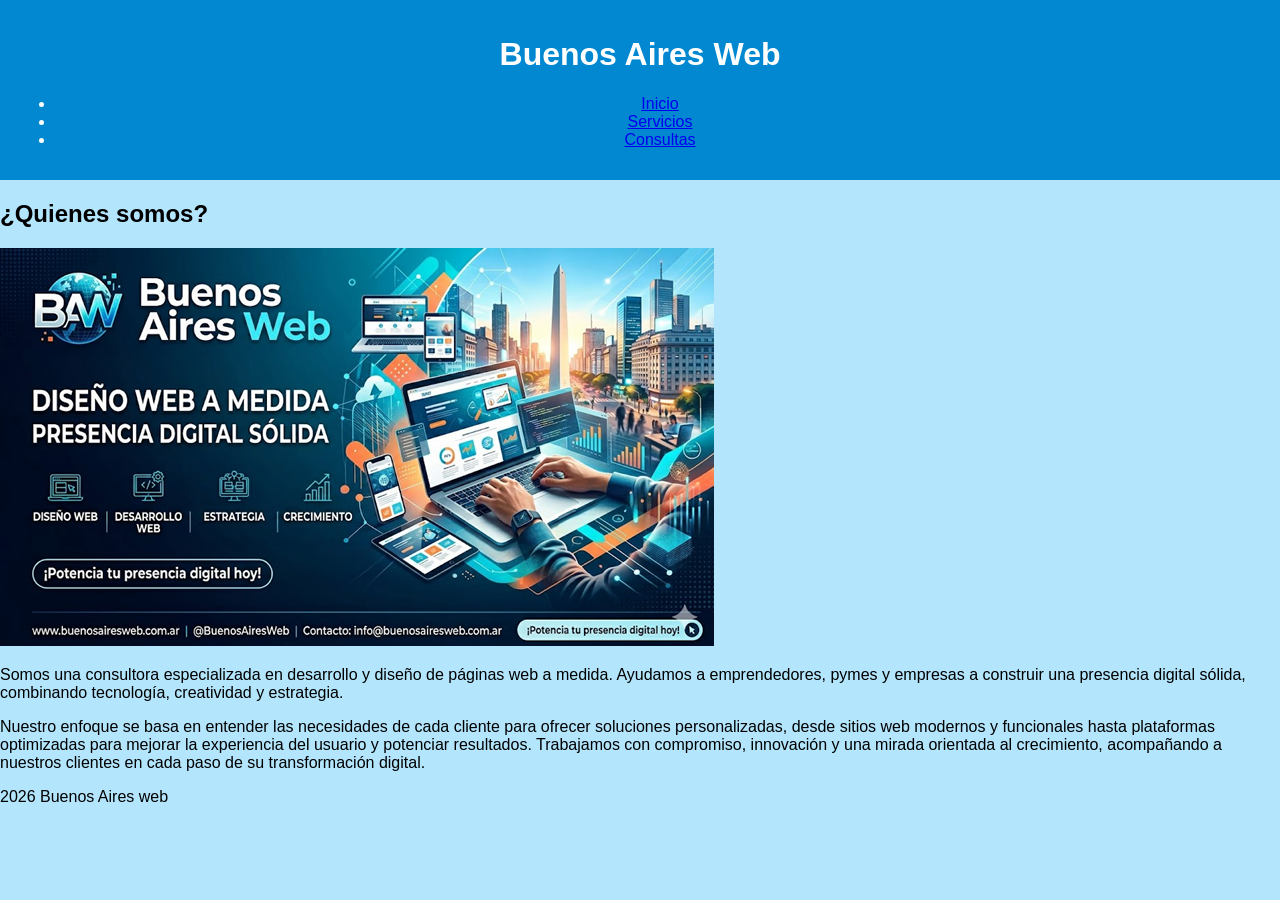
==== index.html @ 30e3fd20 "Add files via upload" ====
<!DOCTYPE html>
<html lang="en">
<head>
    <meta charset="UTF-8">
    <meta name="viewport" content="width=device-width, initial-scale=1.0">
    <title>Buenos Aires Web</title>
    <link rel="stylesheet" href="consultorastyle.css">
</head>
<body>
    <header>
        <h1>Buenos Aires Web</h1>
     <nav>
        <ul>
            <li><a href="index2.html">Inicio</a></li>
            <li><a href="servicios.html">Servicios</a></li>
            <li><a href="contactos2.html">Consultas</a></li>
        </ul>
     </nav>
    </header>
    <main>
        <section>
            <h2>¿Quienes somos?</h2>
                <img src="img.jpg1.png" alt="servicios Web">
            <p> Somos una consultora especializada en desarrollo y
          diseño de páginas web a medida. Ayudamos a emprendedores, pymes y empresas a
         construir una presencia digital sólida, combinando tecnología, creatividad y estrategia.</p>
         <p>Nuestro enfoque se basa en entender las necesidades de cada cliente para ofrecer
          soluciones personalizadas, desde sitios web modernos y funcionales hasta plataformas
         optimizadas para mejorar la experiencia del usuario y potenciar resultados.
         Trabajamos con compromiso, innovación y una mirada orientada al crecimiento,
         acompañando a nuestros clientes en cada paso de su transformación digital.</p>
        </section>
    </main>
    <footer>
        <p>2026 Buenos Aires web</p>
    </footer>
</body>
</html>
---- consultorastyle.css ----
/* Inicio*/
body {
    font-family: 'Franklin Gothic Medium', 'Arial Narrow', Arial, sans-serif;
    margin: 0;
    background-color: #b3e5fc;

}
header {
    background-color: #0288d1;
    color: white;
    padding: 15px;
    text-align: center;
}
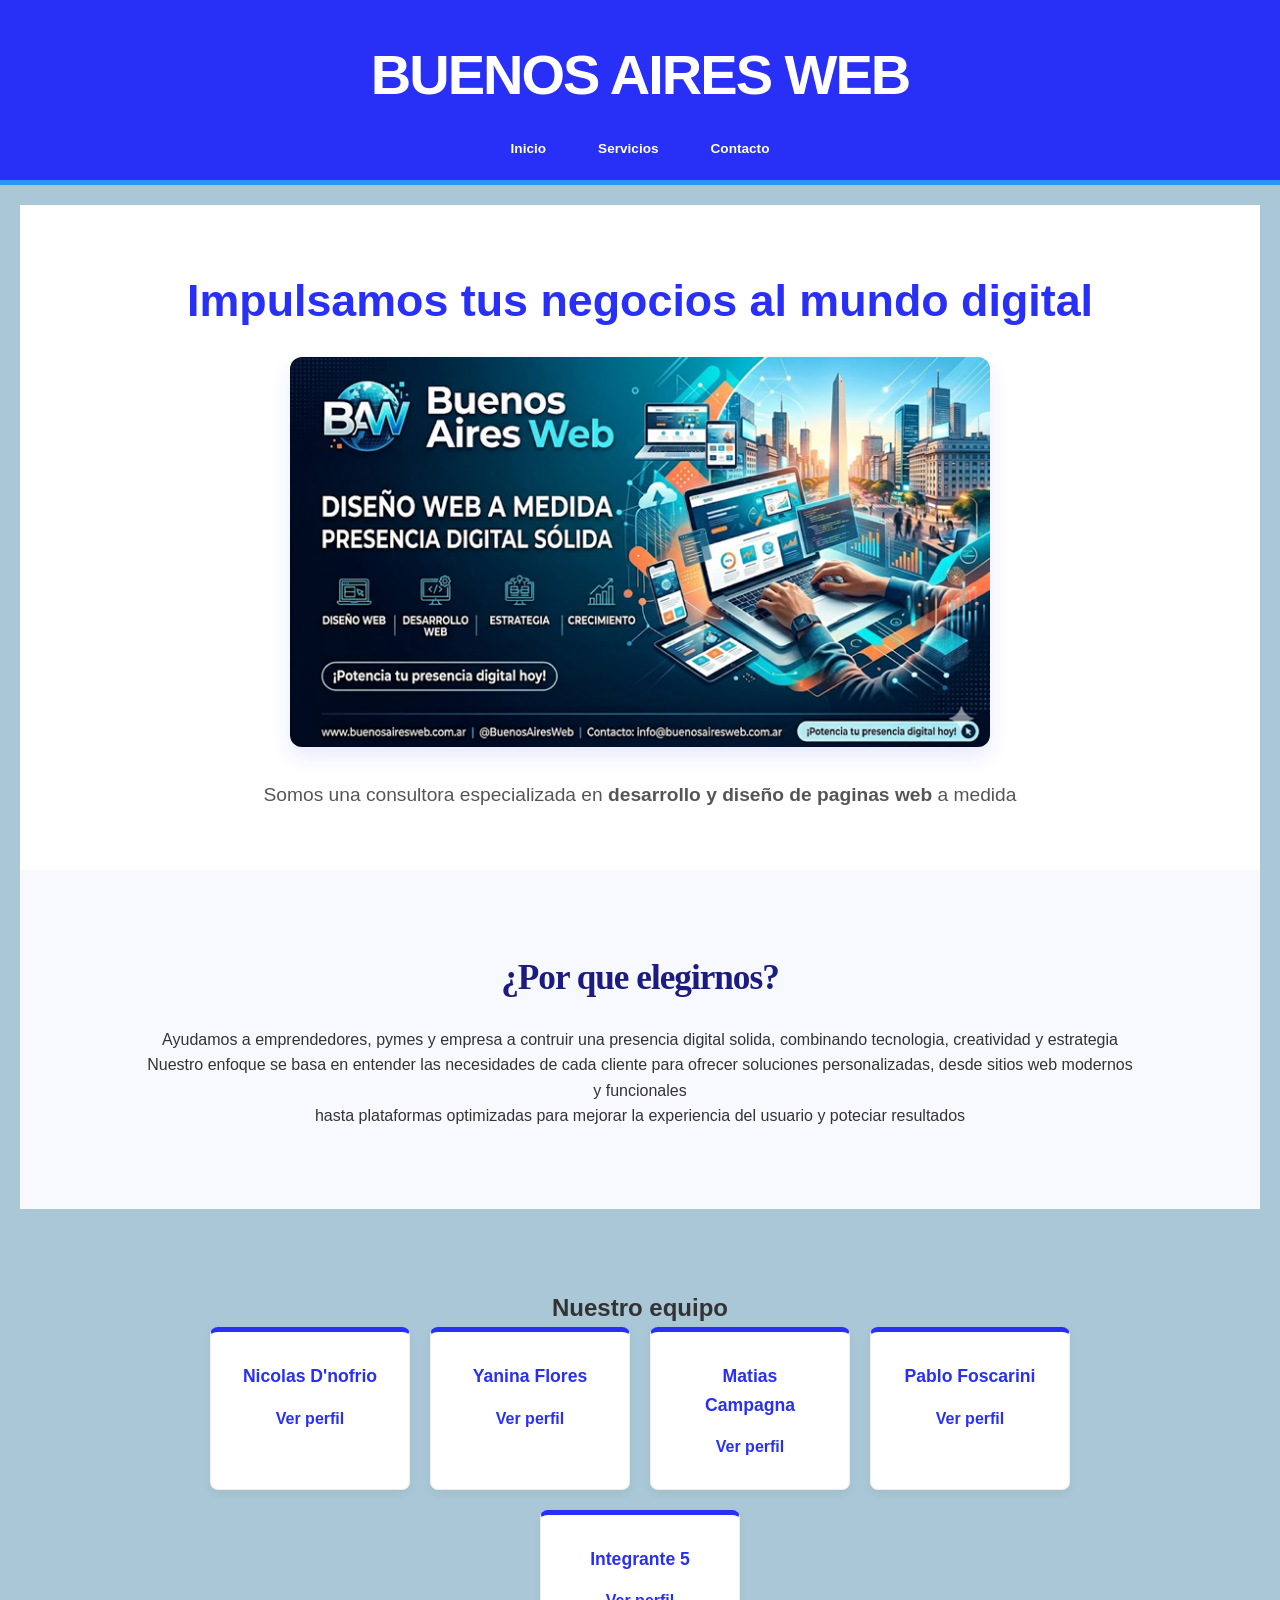
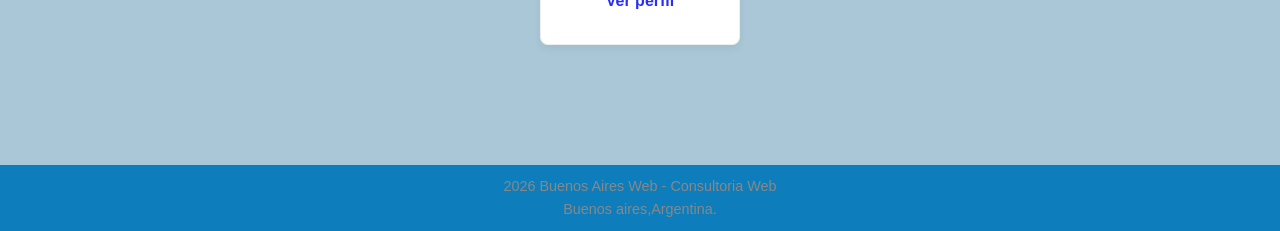
==== commit 4bd258a6: "Buenos aire web-Proyecto" ====
--- a/index.html
+++ b/index.html
@@ -3,36 +3,69 @@
 <head>
     <meta charset="UTF-8">
     <meta name="viewport" content="width=device-width, initial-scale=1.0">
-    <title>Buenos Aires Web</title>
-    <link rel="stylesheet" href="consultorastyle.css">
+    <title>Buenos Aires Web | Consultoria Web</title>
+    <link rel="stylesheet" href="style.css">
 </head>
 <body>
     <header>
-        <h1>Buenos Aires Web</h1>
-     <nav>
-        <ul>
-            <li><a href="index2.html">Inicio</a></li>
-            <li><a href="servicios.html">Servicios</a></li>
-            <li><a href="contactos2.html">Consultas</a></li>
-        </ul>
-     </nav>
+        <div class="logo">Buenos Aires Web</div>
+
+        <nav>
+            <ul>
+                <li><a href="index.html">Inicio</a></li>
+                <li><a href="servicios.html">Servicios</a></li>
+                <li><a href="contactos.html">Contacto</a></li>
+            </ul>
+        </nav>
     </header>
     <main>
-        <section>
-            <h2>¿Quienes somos?</h2>
-                <img src="img.jpg1.png" alt="servicios Web">
-            <p> Somos una consultora especializada en desarrollo y
-          diseño de páginas web a medida. Ayudamos a emprendedores, pymes y empresas a
-         construir una presencia digital sólida, combinando tecnología, creatividad y estrategia.</p>
-         <p>Nuestro enfoque se basa en entender las necesidades de cada cliente para ofrecer
-          soluciones personalizadas, desde sitios web modernos y funcionales hasta plataformas
-         optimizadas para mejorar la experiencia del usuario y potenciar resultados.
-         Trabajamos con compromiso, innovación y una mirada orientada al crecimiento,
-         acompañando a nuestros clientes en cada paso de su transformación digital.</p>
+        <section id="Inicio">
+            <h1>Impulsamos tus negocios al mundo digital</h1>
+            <img src="img.jpg1.png" alt="servicios web">
+            <div class="contenido inicio">
+            <p>Somos una consultora especializada en <strong>desarrollo y diseño de paginas web </strong> a medida</p>
+            </div>
+
         </section>
+        <section class="propuesta">
+            <div class="contenido-propuesta"></div>
+            <h2>¿Por que elegirnos?</h2>
+            <p>Ayudamos a emprendedores, pymes y empresa a contruir una presencia digital solida, combinando tecnologia, creatividad y estrategia<br>
+            Nuestro enfoque se basa en entender las necesidades de cada cliente para ofrecer soluciones personalizadas, desde sitios web modernos y funcionales <br>
+            hasta plataformas optimizadas para mejorar la experiencia del usuario y poteciar resultados</p>
+        </section>
+        <section class="equipo">
+      <h2>Nuestro equipo</h2>
+      <div class="cards">
+        <div class="card">
+          <h3>Nicolas D'nofrio</h3>
+          <a href="https://nidonofrio.github.io/proyecto1jueves/" target="_blank" rel="noopener">Ver perfil</a>
+        </div>
+        <div class="card">
+          <h3>Yanina Flores</h3>
+          <a href="https://yanifb.github.io/Proyecto1.Jueves/" target="_blank" rel="noopener">Ver perfil</a>
+        </div>
+        <div class="card">
+          <h3>Matias Campagna</h3>
+          <a href="https://maticampa.github.io/proyecto1jueves/" target="_blank" rel="noopener">Ver perfil</a>
+        </div>
+        <div class="card">
+          <h3>Pablo Foscarini</h3>
+          <a href="https://pfoscarini.github.io/proyecto1jueves/" target="_blank" rel="noopener">Ver perfil</a>
+        </div>
+        <div class="card">
+          <h3>Integrante 5</h3>
+          <a href="#">Ver perfil</a>
+        </div>
+      </div>
+    </section>
+
     </main>
     <footer>
-        <p>2026 Buenos Aires web</p>
+        <div class="informacion">
+        <p> 2026 Buenos Aires Web - Consultoria Web</p>
+        <p>Buenos aires,Argentina.</p>
+        </div>
     </footer>
 </body>
 </html>
--- a/style.css
+++ b/style.css
@@ -0,0 +1,204 @@
+* {
+    margin: 0;
+    padding: 0;
+    box-sizing: border-box;
+}
+body {
+    font-family: Arial, Helvetica, sans-serif;
+    background-color: #a9c7d6;
+    color: #333;
+    line-height: 1.6;
+}
+/*navegacion*/
+header {
+    display: flex;
+    align-items: center;
+    gap: 15px;
+    padding: 20px 0;
+    background-color: #282ff6;
+    border-bottom: 5px solid #2896F6;
+    position: sticky;
+    top: 0;
+    z-index: 1000;
+    flex-direction: column;
+}
+.logo {
+    font-weight: 900;
+    font-size: 3.5rem;
+    color: white;
+    text-transform: uppercase;
+    letter-spacing: -2px;
+    margin-top: 10px;
+}
+header nav ul {
+    display: flex;
+    flex-direction: row;
+    list-style: none;
+    gap: 20px;
+    padding: 0;
+}
+/* botones*/
+header nav ul li a {
+    text-decoration: none;
+    color: white;
+    font-weight: 700;
+    font-size: 0.85rem;
+    padding: 8px 16px;
+    transition:0.3s;
+    text-transform: capitalize;
+}
+header nav ul li a:hover {
+    background-color: #8828f6;
+    color: white;
+    border-radius: 4px;
+}
+
+/* abajo de los botones */
+#Inicio {
+    padding: 60px 10%;
+    text-align: center;
+    background-color: white;
+}
+
+#Inicio h1 {
+    font-size: 2.8rem;
+    color: #282ff6;
+    margin-bottom: 20px;
+
+}
+
+#Inicio img {
+    width: 100%;
+    max-width: 700px;
+    border-radius: 12px;
+    margin-bottom: 25px;
+    box-shadow: 0 10px 20px rgba(40, 47, 246, 0.1);
+    display: inline-block;
+}
+
+.contenido.inicio p {
+    font-size: 1.2rem;
+    color: #555555;
+    max-width: 800px;
+    margin: 0 auto;
+}
+.propuesta {
+    padding: 80px 10%;
+    background-color: #f8f9ff; 
+    text-align: center;
+}
+
+.propuesta h2 {
+    font-size: 2.2rem;
+    color: #1b1b82; 
+    margin-bottom: 20px;
+    font-family: 'lucida Sans Unicode';
+    font-weight: 800;
+    letter-spacing: -1px;
+}
+
+.servicios {
+  display: flex;
+  justify-content: center;
+  gap: 20px;
+  flex-wrap: wrap;
+  margin-top: 20px;
+}
+
+.servicio {
+  background-color: #d6e6ef; /* celeste */
+  padding: 20px;
+  border-radius: 10px;
+  width: 250px;
+  box-shadow: 0 2px 5px rgba(0,0,0,0.2);
+}
+
+.servicio h3 {
+  color: #0e7dbb;
+}
+.equipo {
+    padding: 80px 10%;
+    text-align: center;
+}
+.cards {
+    display: flex;
+    flex-wrap: wrap;
+    justify-content: center;
+    gap: 20px;
+}
+.card {
+    background: #fff;
+    border: 1px solid #eee;
+    border-top: 5px solid #282ff6;
+    padding: 30px;
+    border-radius: 8px;
+    width: 200px;
+    box-shadow: 0 4px 10px rgba(0,0,0,0.05);
+}
+.card h3 {
+    margin-bottom: 15px;
+    font-size: 1.1rem;
+    color: #282ff6;
+}
+.card a {
+    text-decoration: none;
+    color: #282ff6;
+    font-weight: bold;
+}
+.card a:hover {
+    color: #8828f6;
+
+}
+
+.informacion p {
+    font-size: 0.9rem;
+    color: #888888;
+}
+.menu {
+  list-style: none;
+  display: flex;
+  justify-content: center;
+  gap: 20px;
+  padding: 0;
+  margin-top: 10px;
+}
+
+.menu a {
+  color: white;
+  text-decoration: none;
+  font-weight: bold;
+}
+
+.menu a:hover {
+  text-decoration: underline;
+}
+
+main {
+  padding: 20px;
+  text-align: center;
+}
+
+footer {
+  text-align: center;
+  padding: 10px;
+  background-color: #0e7dbb;
+  color: white;
+  margin-top: 20px;
+}
+@media (max-width: 600px) {
+    .logo {
+        font-size: 1.8rem;
+
+    }
+    header nav ul {
+        flex-direction: column;
+        gap: 10px;
+        text-align: center;
+    }
+    section {
+        padding: 40px 5%;
+    }
+    .card {
+        width: 100%;
+    }
+}
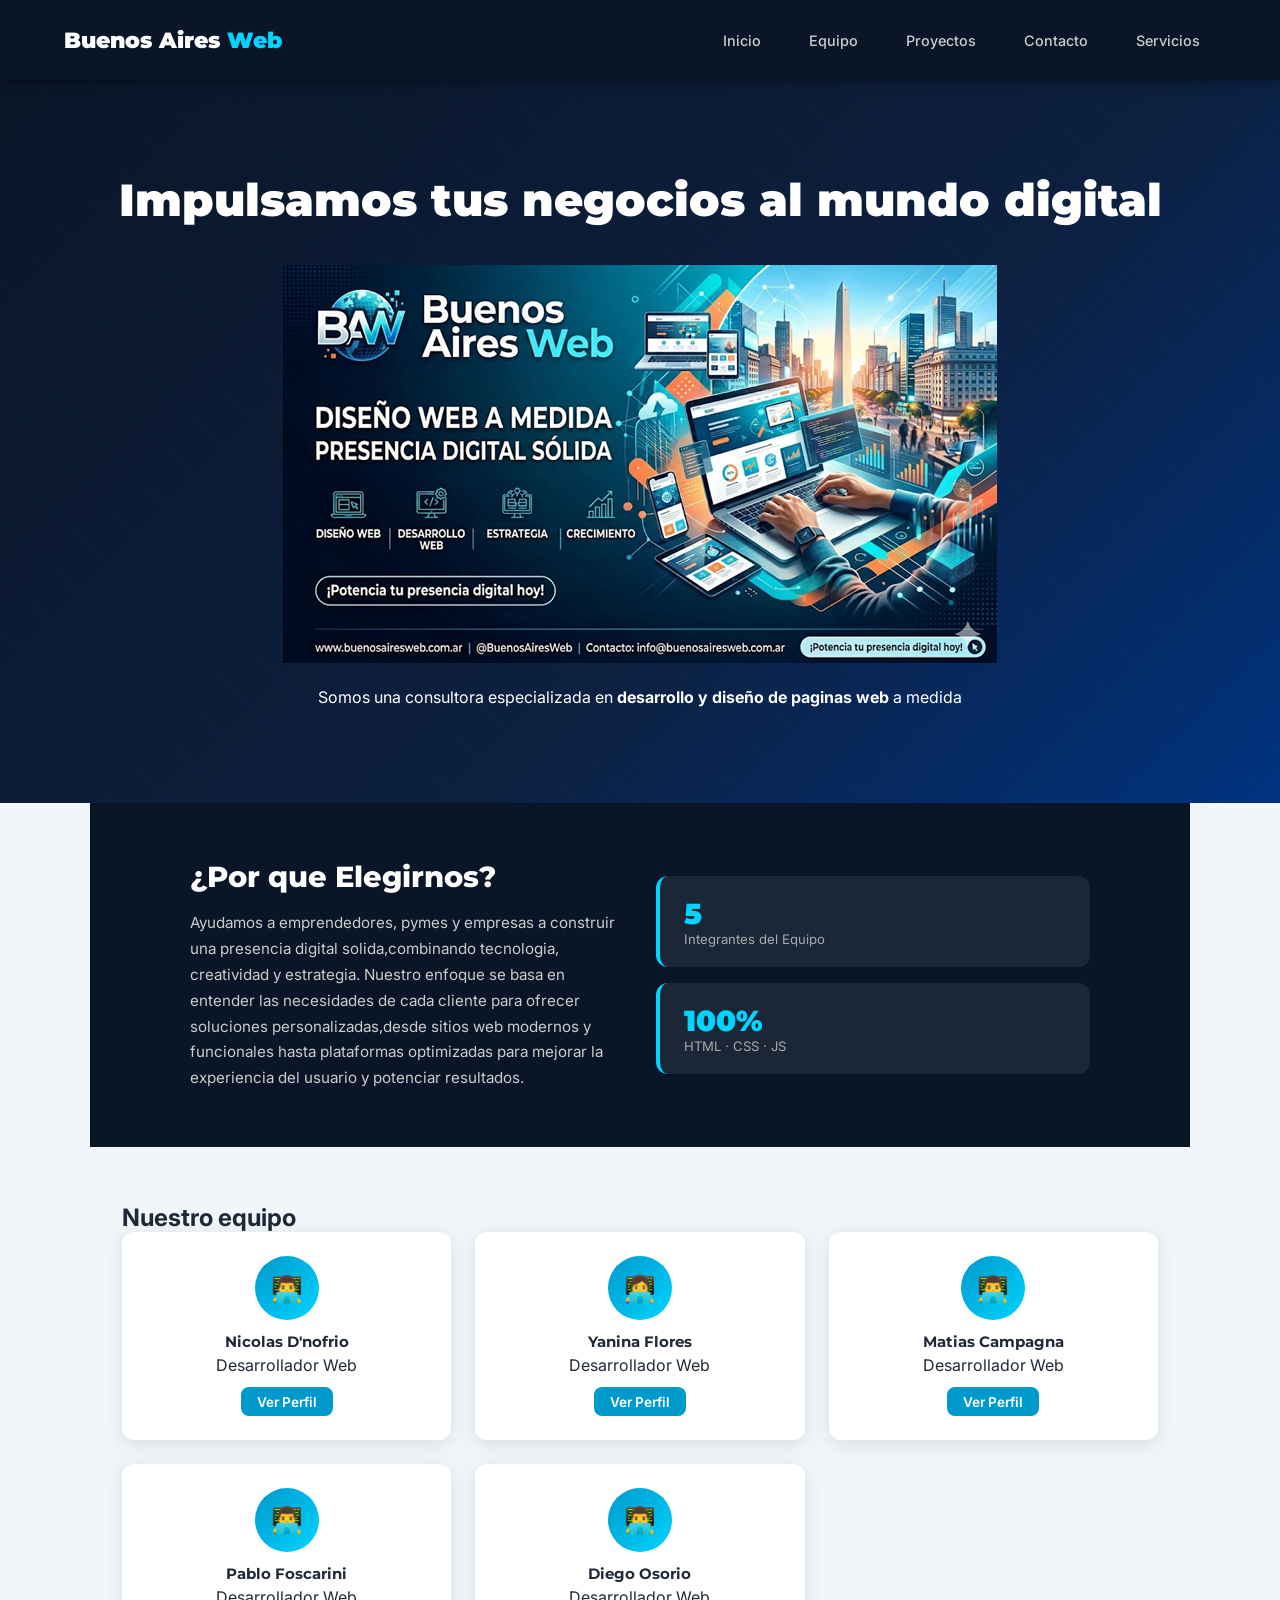
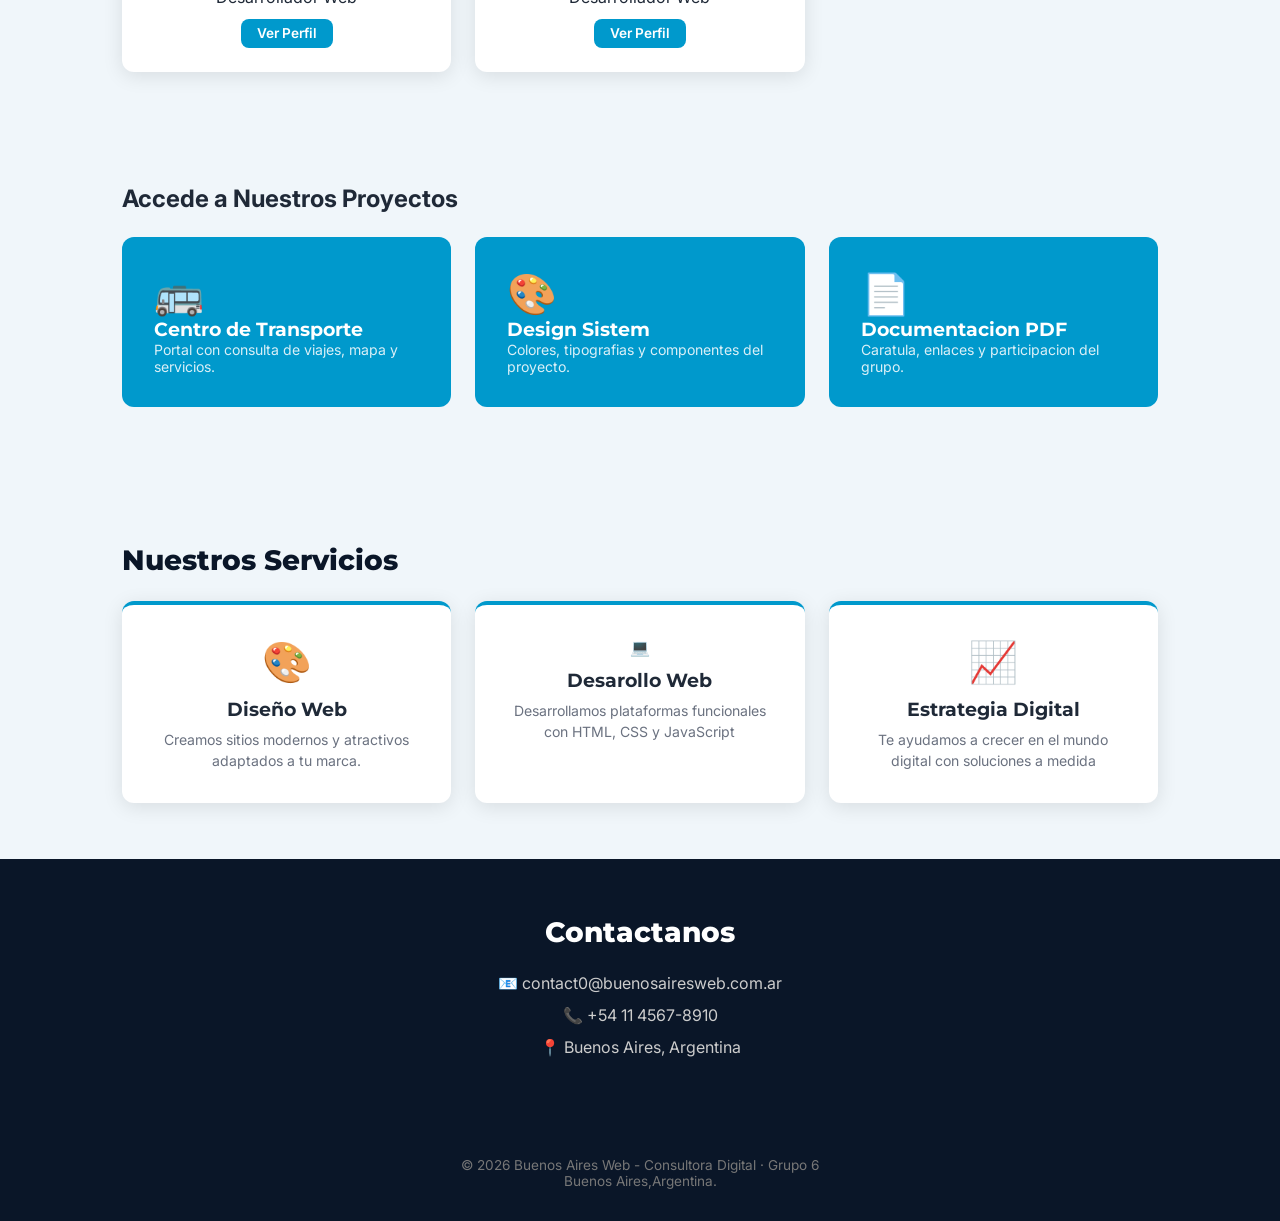
==== commit 9491a9e5: "Add files via upload" ====
--- a/index.html
+++ b/index.html
@@ -3,23 +3,25 @@
 <head>
     <meta charset="UTF-8">
     <meta name="viewport" content="width=device-width, initial-scale=1.0">
-    <title>Buenos Aires Web | Consultoria Web</title>
+    <title>Buenos Aires Web | Desarrollo y Consultoria Web</title>
     <link rel="stylesheet" href="style.css">
 </head>
 <body>
     <header>
-        <div class="logo">Buenos Aires Web</div>
+        <div class="logo">Buenos Aires <span>Web</span></div>
 
         <nav>
             <ul>
-                <li><a href="index.html">Inicio</a></li>
-                <li><a href="servicios.html">Servicios</a></li>
-                <li><a href="contactos.html">Contacto</a></li>
+                <li><a href="#inicio">Inicio</a></li>
+                <li><a href="#equipo">Equipo</a></li>
+                <li><a href="#proyectos">Proyectos</a></li>
+                <li><a href="#contacto">Contacto</a></li>
+                <li><a href="#servicios">Servicios</a></li>
             </ul>
         </nav>
     </header>
     <main>
-        <section id="Inicio">
+        <section id="inicio" class="hero">
             <h1>Impulsamos tus negocios al mundo digital</h1>
             <img src="img.jpg1.png" alt="servicios web">
             <div class="contenido inicio">
@@ -28,44 +30,117 @@
 
         </section>
         <section class="propuesta">
-            <div class="contenido-propuesta"></div>
-            <h2>¿Por que elegirnos?</h2>
-            <p>Ayudamos a emprendedores, pymes y empresa a contruir una presencia digital solida, combinando tecnologia, creatividad y estrategia<br>
-            Nuestro enfoque se basa en entender las necesidades de cada cliente para ofrecer soluciones personalizadas, desde sitios web modernos y funcionales <br>
-            hasta plataformas optimizadas para mejorar la experiencia del usuario y poteciar resultados</p>
+            <div class="propuesta-inner">
+              <div>
+                <h2>¿Por que Elegirnos?</h2>
+                <p>Ayudamos a emprendedores, pymes y empresas a construir una presencia digital solida,combinando tecnologia, creatividad y estrategia.
+                  Nuestro enfoque se basa en entender las necesidades de cada cliente para ofrecer soluciones personalizadas,desde sitios web modernos y funcionales hasta plataformas optimizadas para mejorar la experiencia del usuario y potenciar resultados.</p>
+              </div>
+              <div class="propuesta-stats">
+                <div class="p-stat">
+                  <div class="num">5</div>
+                  <div class="lbl">Integrantes del Equipo</div>
+                </div>
+                <div class="p-stat">
+                  <div class="num">100%</div>
+                  <div class="lbl">HTML · CSS · JS</div>
+                </div>
+              </div>
+            </div>
         </section>
-        <section class="equipo">
+        <section id="equipo" class="equipo">
       <h2>Nuestro equipo</h2>
-      <div class="cards">
-        <div class="card">
+      <div class="team-grid">
+
+        <div class="team-card">
+          <div class="avatar">👨‍💻</div>
           <h3>Nicolas D'nofrio</h3>
-          <a href="https://nidonofrio.github.io/proyecto1jueves/" target="_blank" rel="noopener">Ver perfil</a>
+          <p>Desarrollador Web</p>
+          <a href="https://nidonofrio.github.io/proyecto1jueves/" target="_blank">Ver Perfil</a>
         </div>
-        <div class="card">
+
+        <div class="team-card">
+          <div class="avatar">👩‍💻</div>
           <h3>Yanina Flores</h3>
-          <a href="https://yanifb.github.io/Proyecto1.Jueves/" target="_blank" rel="noopener">Ver perfil</a>
+          <p>Desarrollador Web</p>
+          <a href="https://yanifb.github.io/Proyecto1.Jueves/" target="_blank">Ver Perfil</a>
         </div>
-        <div class="card">
+        <div class="team-card">
+          <div class="avatar">👨‍💻</div>
           <h3>Matias Campagna</h3>
-          <a href="https://maticampa.github.io/proyecto1jueves/" target="_blank" rel="noopener">Ver perfil</a>
+          <p>Desarrollador Web</p>
+          <a href="https://maticampa.github.io/proyecto1jueves/" target="_blank">Ver Perfil</a>
         </div>
-        <div class="card">
+        <div class="team-card">
+          <div class="avatar">👨‍💻</div>
           <h3>Pablo Foscarini</h3>
-          <a href="https://pfoscarini.github.io/proyecto1jueves/" target="_blank" rel="noopener">Ver perfil</a>
+          <p>Desarrollador Web</p>
+          <a href="https://pfoscarini.github.io/proyecto1jueves/" target="_blank">Ver Perfil</a>
         </div>
-        <div class="card">
-          <h3>Integrante 5</h3>
-          <a href="#">Ver perfil</a>
+        <div class="team-card">
+          <div class="avatar">👨‍💻</div>
+          <h3>Diego Osorio</h3>
+          <p>Desarrollador Web</p>
+          <a href="https://github.com/osoriodie/Proyecto1.git" target="_blank">Ver Perfil</a>
         </div>
       </div>
+    </section>
+    <section id="proyectos">
+      <h2>Accede a Nuestros Proyectos</h2>
+
+      <div class="main-links">
+        <a href="centro-transporte.html">
+          <span>🚌</span>
+          <h3>Centro de Transporte</h3>
+          <p>Portal con consulta de viajes, mapa y servicios.</p>
+        </a>
+
+      <a href="design-system.html">
+        <span>🎨</span>
+        <h3>Design Sistem</h3>
+        <p>Colores, tipografias y componentes del proyecto.</p>
+      </a>
+      <a href="entrega-grupo6.pdf">
+        <span>📄</span>
+        <h3>Documentacion PDF</h3>
+        <p>Caratula, enlaces y participacion del grupo.</p>
+      </a>
+      </div>
+    </section>
+    <section id="servicios">
+      <h2>Nuestros Servicios</h2>
+      <div class="servicios-grid">
+        <div class="servicios-card">
+          <span>🎨</span>
+          <h3>Diseño Web</h3>
+          <p>Creamos sitios modernos y atractivos adaptados a tu marca.</p>
+        </div>
+        <div class="servicios-card">
+          <spa>💻</span>
+          <h3>Desarollo Web</h3>
+          <p>Desarrollamos plataformas funcionales con HTML, CSS y JavaScript</p>
+        </div>
+        <div class="servicios-card">
+          <span>📈</span>
+          <h3>Estrategia Digital</h3>
+          <p>Te ayudamos a crecer en el mundo digital con soluciones a medida</p>
+        </div>
+      </div>
+    </section>
+    <section id="contacto">
+      <h2>Contactanos</h2>
+      <p>📧 contact0@buenosairesweb.com.ar</p>
+      <p>📞 +54 11 4567-8910</p>
+      <p>📍  Buenos Aires, Argentina</p>
     </section>
 
     </main>
     <footer>
         <div class="informacion">
-        <p> 2026 Buenos Aires Web - Consultoria Web</p>
-        <p>Buenos aires,Argentina.</p>
+        <p> © 2026 Buenos Aires Web - Consultora Digital · Grupo 6</p>
+        <p>Buenos Aires,Argentina.</p>
         </div>
+
     </footer>
 </body>
 </html>
--- a/style.css
+++ b/style.css
@@ -1,204 +1,295 @@
+@import url('https://fonts.googleapis.com/css2?family=Montserrat:wght@400;600;700;900&family=Inter:wght@400;500;600&display=swap');
 * {
     margin: 0;
     padding: 0;
     box-sizing: border-box;
 }
+:root {
+    --color-principal: #0099CC;
+    --color-acento: #00D4FF;
+
+    --color-oscuro: #0A1628;
+    --color-oscuro-secundario: #0D2040;
+
+    --color-fondo: #F0F6FA;
+    --color-blanco: #FFFFFF;
+    
+    --color-texto: #1F2937;
+    --color-texto-secundario: #6B7280;
+
+    --radio: 12px;
+    --sombra: 0 4px 20px rgba(0,0,0,.1);
+}
 body {
-    font-family: Arial, Helvetica, sans-serif;
-    background-color: #a9c7d6;
-    color: #333;
-    line-height: 1.6;
-}
-/*navegacion*/
+    font-family: 'Inter', sans-serif;
+    background: var(--color-fondo);
+    color: var(--color-texto);
+}
 header {
+    background: var(--color-oscuro);
     display: flex;
     align-items: center;
-    gap: 15px;
-    padding: 20px 0;
-    background-color: #282ff6;
-    border-bottom: 5px solid #2896F6;
+    justify-content: space-between;
+    padding: 0 4rem;
+    height: 80px;
     position: sticky;
     top: 0;
-    z-index: 1000;
+    z-index: 100;
+    box-shadow: 0 2px 12px rgba(0,0,0,.4);
+}
+.logo {
+    font-family: 'Montserrat', sans-serif;
+    font-weight: 900;
+    font-size: 1.35rem;
+    color: var(--color-blanco);
+}
+.logo span {
+    color: #00D4FF;
+}
+nav ul {
+    list-style: none;
+    display: flex;
+    gap: 1rem;
+}
+nav ul li a {
+    color: #ccc;
+    text-decoration: none;
+    font-size: .9rem;
+    font-weight: 500;
+    padding: .45rem 1rem;
+    border-radius: 8px;
+    transition: all .2s;
+}
+nav ul li a:hover, nav ul li a.active {
+    background: var(--color-principal);
+    color: var(--color-blanco);
+}
+.hero {
+    background: linear-gradient(135deg,
+    var(--color-oscuro) 0%,
+     var(--color-oscuro-secundario) 60%,
+      #003380 100%);
+    color: var(--color-blanco);
+    padding: 6rem 2rem;
+    gap: 1.5rem;
+    text-align: center;
+    position: relative;
+    overflow: hidden;
+    display: flex;
     flex-direction: column;
-}
-.logo {
+    align-items: center;
+}
+.hero::before {
+    content: '';
+    position: absolute;
+    inset: 0;
+    background: repeating-linear-gradient(45deg, transparent, transparent 40px, rgba(0,212,255,.03) 40px,rgba(0,212,255,.03) 41px);
+}
+.hero h1 {
+    font-family: 'Montserrat', sans-serif;
     font-weight: 900;
-    font-size: 3.5rem;
-    color: white;
-    text-transform: uppercase;
-    letter-spacing: -2px;
-    margin-top: 10px;
-}
-header nav ul {
-    display: flex;
-    flex-direction: row;
-    list-style: none;
-    gap: 20px;
-    padding: 0;
-}
-/* botones*/
-header nav ul li a {
+    font-size:2.8rem;
+    line-height: 1.1;
+    margin-bottom: 1rem;
+}
+
+.propuesta,
+.equipo,
+#proyectos {
+    padding: 3.5rem 2rem;
+    max-width: 1100px;
+    margin: 0 auto;
+}
+.team-grid {
+    display: grid;
+    grid-template-columns: repeat(auto-fit, minmax(280px, 1fr));
+    gap: 1.5rem;
+}
+.team-card{
+    background: var(--color-blanco);
+    padding: 1.5rem;
+    border-radius: var(--radio);
+    box-shadow: var(--sombra);
+    text-align: center;
+    transition: transform .2s;
+}
+.team-card:hover {
+    transform:translateY(-4px);
+}
+.avatar {
+    width: 64px;
+    height: 64px;
+    border-radius: 50%;
+    background: linear-gradient(135deg,
+    var(--color-principal),
+    var(--color-acento));
+    display: flex;
+    align-items: center;
+    justify-content:center;
+    font-size: 1.6rem;
+    margin: 0 auto .75rem;
+}
+.team-card h3 {
+    font-family: 'Montserrat', sans-serif;
+    font-weight: 700;
+    font-size: .96rem;
+    margin-bottom: .25rem;
+}
+.propuesta-inner {
+    max-width: 900px;
+    margin: 0 auto;
+    display: grid;
+    grid-template-columns: 1fr 1fr;
+    gap: 2rem;
+    align-items:center ;
+}
+.propuesta-inner h2 {
+    font-family: 'Montserrat', sans-serif;
+    font-weight: 800;
+    font-size: 1.8rem;
+    color: var(--color-blanco);
+    margin-bottom: 1rem;
+}
+.propuesta-inner h2 span { color: var(--color-acento); }
+.propuesta-inner p { color: #ccc; line-height: 1.7; font-size: .95rem; }
+.propuesta-stats { display: flex; flex-direction: column; gap: 1rem; }
+.p-stat {
+    background: rgba(255,255,255,.07);
+    border-radius: var(--radio);
+    padding: 1.25rem 1.5rem;
+    border-left: 4px solid var(--color-acento);
+}
+.p-stat .num { font-family: 'Montserrat', sans-serif; font-weight: 900; font-size: 1.8rem; color: var(--color-acento); }
+.p-stat .lbl { font-size: .82rem; color: #aaa; }
+.propuesta {
+    background: var(--color-oscuro);
+    padding: 3.5rem 2rem;
+}
+.main-links {
+    display: grid;
+    grid-template-columns: 1fr 1fr 1fr;
+    gap: 1.5rem;
+    margin-top: 1.5rem;
+}
+.main-links a {
+    background: var(--color-principal);
+    color: var(--color-blanco);
     text-decoration: none;
-    color: white;
+    border-radius: var(--radio);
+    padding: 2rem;
+    display: flex;
+    flex-direction:column; 
+    transition: transform .2s;
+}
+.main-links a:hover {
+    transform: translateY(-5px);
+}
+.main-links a span {
+    font-size: 2.5rem;
+}
+.main-links a h3 {
+    font-family: 'Montserrat',sans-serif;
     font-weight: 700;
-    font-size: 0.85rem;
-    padding: 8px 16px;
-    transition:0.3s;
-    text-transform: capitalize;
-}
-header nav ul li a:hover {
-    background-color: #8828f6;
-    color: white;
-    border-radius: 4px;
-}
-
-/* abajo de los botones */
-#Inicio {
-    padding: 60px 10%;
-    text-align: center;
-    background-color: white;
-}
-
-#Inicio h1 {
-    font-size: 2.8rem;
-    color: #282ff6;
-    margin-bottom: 20px;
-
-}
-
-#Inicio img {
-    width: 100%;
-    max-width: 700px;
-    border-radius: 12px;
-    margin-bottom: 25px;
-    box-shadow: 0 10px 20px rgba(40, 47, 246, 0.1);
+}
+.main-links a p {
+    font-size: .88rem;
+    opacity: .85;
+}
+footer {
+    background: var(--color-oscuro);
+    color: #777;
+    text-align: center;
+    padding: 2rem;
+    font-size: .85rem;
+}
+.team-card a {
     display: inline-block;
-}
-
-.contenido.inicio p {
-    font-size: 1.2rem;
-    color: #555555;
-    max-width: 800px;
+    background: var(--color-principal);
+    color: var(--color-blanco);
+    text-decoration: none;
+    font-weight: 600;
+    font-size: .85rem;
+    padding: .4rem 1rem;
+    border-radius: 8px;
+    margin-top: .75rem;
+}
+.team-card a:hover {
+    background: var(--color-acento);
+}
+#servicios {
+    padding: 3.5rem 2rem;
+    max-width: 1100px;
     margin: 0 auto;
 }
-.propuesta {
-    padding: 80px 10%;
-    background-color: #f8f9ff; 
-    text-align: center;
-}
-
-.propuesta h2 {
-    font-size: 2.2rem;
-    color: #1b1b82; 
-    margin-bottom: 20px;
-    font-family: 'lucida Sans Unicode';
+#servicios h2 {
+    font-family: 'Montserrat',sans-serif;
     font-weight: 800;
-    letter-spacing: -1px;
-}
-
-.servicios {
-  display: flex;
-  justify-content: center;
-  gap: 20px;
-  flex-wrap: wrap;
-  margin-top: 20px;
-}
-
-.servicio {
-  background-color: #d6e6ef; /* celeste */
-  padding: 20px;
-  border-radius: 10px;
-  width: 250px;
-  box-shadow: 0 2px 5px rgba(0,0,0,0.2);
-}
-
-.servicio h3 {
-  color: #0e7dbb;
-}
-.equipo {
-    padding: 80px 10%;
-    text-align: center;
-}
-.cards {
-    display: flex;
-    flex-wrap: wrap;
-    justify-content: center;
-    gap: 20px;
-}
-.card {
-    background: #fff;
-    border: 1px solid #eee;
-    border-top: 5px solid #282ff6;
-    padding: 30px;
-    border-radius: 8px;
-    width: 200px;
-    box-shadow: 0 4px 10px rgba(0,0,0,0.05);
-}
-.card h3 {
-    margin-bottom: 15px;
-    font-size: 1.1rem;
-    color: #282ff6;
-}
-.card a {
-    text-decoration: none;
-    color: #282ff6;
-    font-weight: bold;
-}
-.card a:hover {
-    color: #8828f6;
-
-}
-
-.informacion p {
-    font-size: 0.9rem;
-    color: #888888;
-}
-.menu {
-  list-style: none;
-  display: flex;
-  justify-content: center;
-  gap: 20px;
-  padding: 0;
-  margin-top: 10px;
-}
-
-.menu a {
-  color: white;
-  text-decoration: none;
-  font-weight: bold;
-}
-
-.menu a:hover {
-  text-decoration: underline;
-}
-
-main {
-  padding: 20px;
-  text-align: center;
-}
-
-footer {
-  text-align: center;
-  padding: 10px;
-  background-color: #0e7dbb;
-  color: white;
-  margin-top: 20px;
-}
-@media (max-width: 600px) {
-    .logo {
+    font-size: 1.75rem;
+    margin-top: 1.5rem;
+    color: var(--color-oscuro);
+}
+.servicios-grid {
+    display: grid;
+    grid-template-columns: 1fr 1fr 1fr;
+    gap: 1.5rem;
+    margin-top: 1.5rem;
+}
+.servicios-card {
+    background: var(--color-blanco);
+    border-radius: var(--radio);
+    padding: 2rem;
+    text-align: center;
+    box-shadow: var(--sombra);
+    border-top: 4px solid var(--color-principal);
+    transition: transform .2s;
+}
+.servicios-card:hover {
+    transform: translateY(-4px);
+}
+.servicios-card span {
+    font-size: 2.5rem;
+}
+.servicios-card h3 {
+    font-family: 'Montserrat',sans-serif;
+    font-weight: 700;
+    margin: .75rem 0 .5rem;
+}
+.servicios-card p {
+    font-size: .88rem;
+    color: var(--color-texto-secundario);
+    line-height: 1.5;
+}
+#contacto {
+    background: var(--color-oscuro);
+    padding: 3.5rem 2rem;
+    text-align: center;
+}
+#contacto h2 {
+    font-family: 'Montserrat',sans-serif;
+    font-weight: 800;
+    font-size: 1.75rem;
+    color: var(--color-blanco);
+    margin-bottom: 1.5rem;
+}
+#contacto p {
+    color: #ccc;
+    font-size: 1rem;
+    margin-bottom: .75rem;
+}
+@media (max-width: 768px) {
+    header {
+        padding: 0 1.5rem;
+    }
+    .hero h1 {
         font-size: 1.8rem;
-
-    }
-    header nav ul {
-        flex-direction: column;
-        gap: 10px;
-        text-align: center;
-    }
-    section {
-        padding: 40px 5%;
-    }
-    .card {
-        width: 100%;
-    }
-}+    }
+    .propuesta-inner {
+        grid-template-columns: 1fr;
+    }
+    .main-links {
+        grid-template-columns: 1fr;
+    }
+    .servicios-grid {
+        grid-template-columns: 1fr;
+    }
+}
